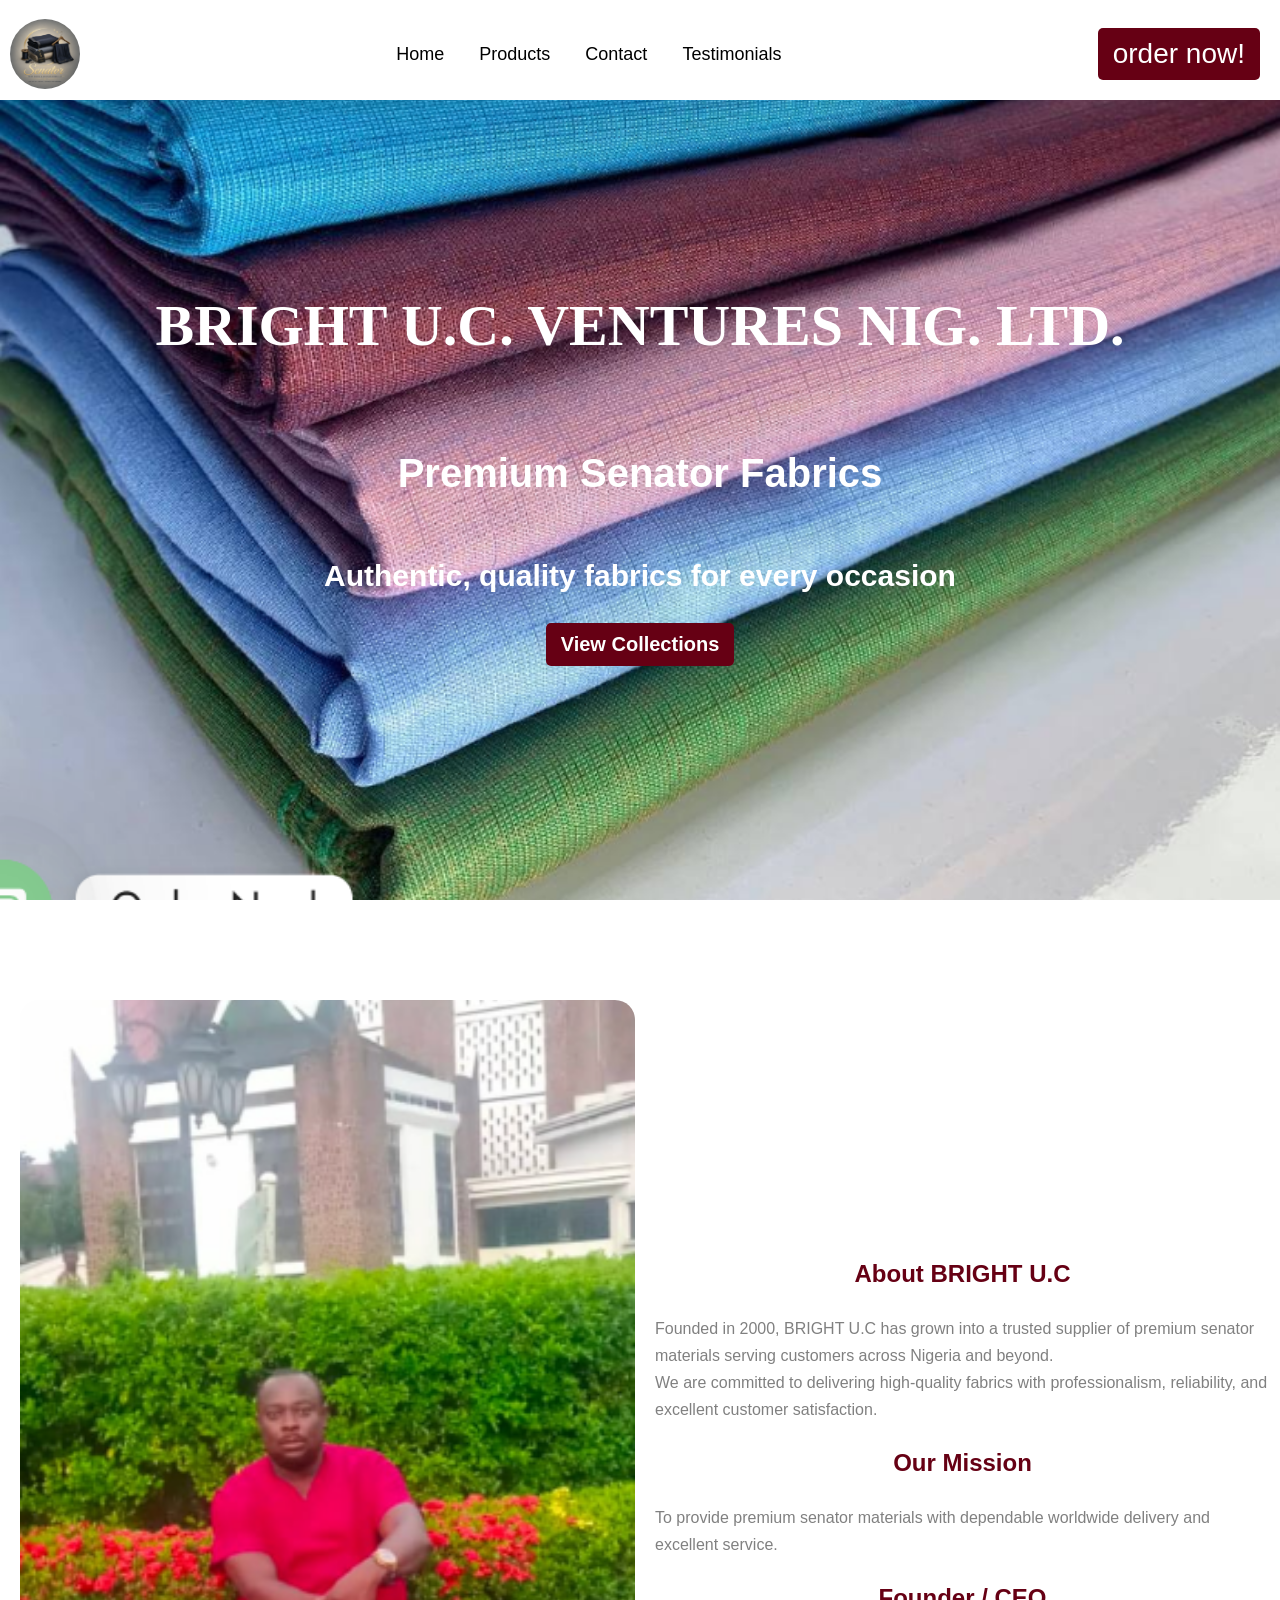
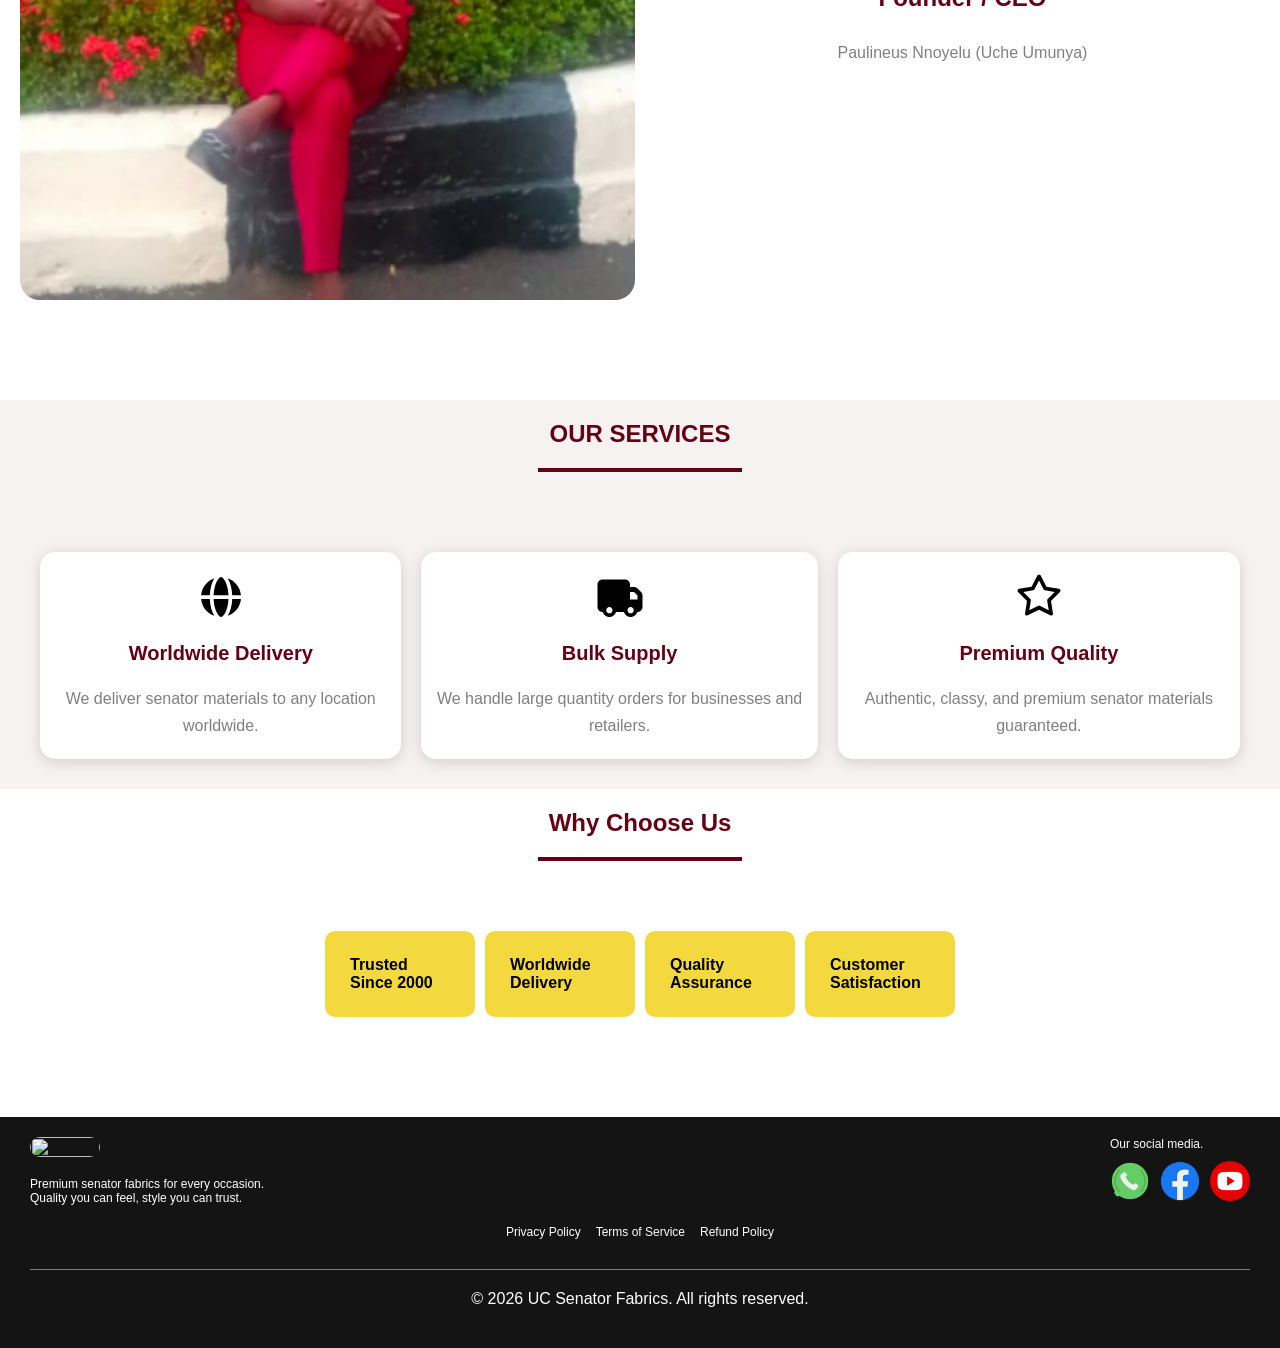
==== index.html @ 3edd7e3b "UC initial website upload" ====
<html>

<head>
  <meta name="viewport" content="width=device-width, initial-scale=1.0">
  <title>Home Page</title>
  <link rel="stylesheet" href="CSS/index.css">
  <style>

  </style>
</head>

<body>
  <!-- header -->
  <div class="header-container">
    <div class="left-section">
      <img class="uc-logo" src="logos/UC logo.png">
    </div>
    <div class="middle-section">
      <a href="index.html">Home</a>
      <a href="products.html">Products</a>
      <a href="contactPage.html">Contact</a>
      <a href="testimonialPage.html">Testimonials</a>

    </div>
    <div class="right-section">
      <p id="order-now">order now!</p>
    </div>
  </div>

  <!-- hero section -->
  <section class="hero-section">
    <p class="business-name">BRIGHT U.C. VENTURES NIG. LTD.</p>
    <h1 id="hero-text1">Premium Senator Fabrics</h1>
    <p id="hero-text2">Authentic, quality fabrics for every occasion</p>
    <a href="products.html"><button>View Collections</button></a>

  </section>


  <!-- about us section -->
  <section>
    <div class="about-us-container">
      <div class="image-card">
        <img class="ceo-img" src="author-img/ceo.img.png">
      </div>

      <div class="about-us-textCard">
        <h1 class="aboutUs-heading">About BRIGHT U.C</h1>
        <div>Founded in 2000, BRIGHT U.C has grown into a trusted supplier of premium senator materials serving
          customers across Nigeria and beyond.
        </div>
        <div>We are committed to delivering high-quality fabrics with professionalism, reliability, and excellent
          customer
          satisfaction.
        </div>
        <h1 class="aboutUs-heading">Our Mission</h1>
        <div>To provide premium senator materials with dependable worldwide delivery and excellent service.</div>
        <h1 class="aboutUs-heading">Founder / CEO</h1>
        <div>Paulineus Nnoyelu (Uche Umunya)</div>
      </div>

    </div>
  </section>

  <!-- our services section -->
  <section class="service-wrapper">
    <h1 id="our-services">OUR SERVICES</h1>
    <div class="line-through"></div>
    <!-- service card -->
    <div class="our-services-card">
      <div class="services-card1">
        <img class="globe-icon" src="svg/globe.svg">
        <h3>Worldwide Delivery</h3>
        <div class="services-subText">We deliver senator materials to any location worldwide.</div>
      </div>
      <div class="services-card2">
        <img class="bulky-icon" src="svg/bulky.svg">
        <h3>Bulk Supply</h3>
        <div class="services-subText">We handle large quantity orders for businesses and retailers.</div>
      </div>
      <div class="services-card3">
        <img class="star-icon" src="svg/star-icon.svg">
        <h3> Premium Quality</h3>
        <div class="services-subText">Authentic, classy, and premium senator materials guaranteed.</div>
      </div>
    </div>
  </section>

  <!-- why chose us section -->
  <section>
    <h1 id="chose-us-text">Why Choose Us</h1>
    <div class="line-through"></div>

    <div class="chose-us-card">
      <div class="chose-us-card1">Trusted Since 2000</div>
      <div class="chose-us-card2">Worldwide Delivery</div>
      <div class="chose-us-card3">Quality Assurance</div>
      <div class="chose-us-card4">Customer Satisfaction</div>
    </div>
  </section>

  <!-- footer section -->
  <footer class="footer-container">

    <div class="footer-content">
      <div class="footer-left">
        <img class="uc-logo" src="logos/uc logo.png">
        <div class="footer-text1">Premium senator fabrics for every occasion.</div>
        <div class="footer-text2">Quality you can feel, style you can trust.</div>
      </div>


      <div class="footer-right">

        <div class="footer-text2">Our social media.</div>
        <div class="media-handles">
          <a href="https://wa.me/2348064344146"><img class="whatsapp-icon" src="logos/whatsapp1-icon.png"></a>
          <img class="facebook-icon" src="logos/facebook1-icon.png">
          <img class="youtube-icon" src="logos/youtube-icon.png">
        </div>
      </div>

    </div>

    <div class="other-links">
      <div>Privacy Policy</div>
      <div>Terms of Service</div>
      <div>Refund Policy</div>
    </div>

    <div id="footer-line"></div>

    <div class="footer-text3">© 2026 UC Senator Fabrics. All rights reserved.</div>
  </footer>

</body>

</html>
---- CSS/index.css ----
body {
  font-family: arial;
  padding: 0;
  margin: 0;
  overflow-x: hidden;
}

.header-container {
  display: flex;
  height: 100px;
  justify-content: space-between;
  align-items: center;
  padding-left: 10px;
  background-color: white;
  width: 100%;
  flex-wrap: wrap;
  gap: 10px;
  position: fixed;
  z-index: 100;
}

.left-section {
  width: 70px;
  flex-shrink: 0;
  margin-right: 20px;
}

.middle-section {
  display: flex;
  justify-content: space-between;
  gap: 15px;
  align-items: center;
}

.middle-section a {
  font-size: 18px;
  padding: 10px;
  border-radius: 5px;
  white-space: nowrap;
  transition: all 0.3s ease;
  text-decoration: none;
  color: black;
}

.middle-section a:hover {
  cursor: pointer;
  background-color: rgb(102, 0, 20);
  color: white;
}

.right-section {
  display: flex;
  margin-left: 20px;
  margin-right: 30px;
  flex-shrink: 0;
  align-items: center;
}

.uc-logo {
  max-width: 70px;
  width: 100%;
  height: auto;
  object-fit: contain;
  border-radius: 35px;
}

#order-now {
  background-color: rgb(102, 0, 20);
  color: white;
  padding: 10px 15px;
  border-radius: 5px;
  font-size: 28px;
  animation: dance 2s ease-in-out infinite;
  display: inline-block;
}

@keyframes dance {
  0% {
    transform: scale(1);
  }

  50% {
    transform: scale(1.1);
  }

  100% {
    transform: scale(1);
  }
}

.hero-section {
  height: 100vh;
  background-image: url(../logos/background-pic.png);
  background-repeat: no-repeat;
  background-position: center;
  background-size: cover;
  display: flex;
  flex-direction: column;
  justify-content: center;
  align-items: center;
}

.business-name {
  font-size: 58px;
  font-family: "Great Vibes", cursive;
  color: white;
  text-align: center;
  font-weight: bold;
}

#hero-text1 {
  color: white;
  font-family: arial;
  text-align: center;
  font-weight: bold;
  font-size: 40px;
}

#hero-text2 {
  color: white;
  font-family: arial;
  text-align: center;
  font-weight: bold;
  font-size: 30px;
}

.hero-section button {
  background-color: rgb(102, 0, 20);
  padding: 10px 15px;
  color: white;
  border-radius: 5px;
  border-style: none;
  font-weight: bold;
  font-size: 20px;
  transition: all 0.3s ease;
}

.hero-section button:hover {
  cursor: pointer;
  background-color: rgb(143, 1, 30);
}

.about-us-container {
  display: flex;
  margin-top: 100px;
  align-items: center;
}

.image-card {
  flex: 1;
  margin-left: 20px;
  justify-content: center;
  align-items: center;
}

.about-us-textCard {
  flex: 1;
  display: flex;
  flex-direction: column;
  justify-content: start;
  align-items: center;
  line-height: 1.7;
  color: grey;
  margin-left: 20px;
  margin-right: 10px;
}

.ceo-img {
  object-fit: cover;
  border-radius: 20px;
  width: 100%;
  height: 100vh;
}

.aboutUs-heading {
  color: rgb(102, 0, 20);
}

#our-services {
  text-align: center;
  color: rgb(102, 0, 20);
  margin-top: 100px;
  padding-top: 20px;
}

.line-through {
  border: 2px solid rgb(102, 0, 20);
  width: 200px;
  margin: auto;
}

.our-services-card {
  display: flex;
  justify-content: space-between;
  align-items: center;
  margin-top: 50px;
  padding: 30px;
  gap: 20px;
  margin-right: 10px;
  margin-left: 10px;
}

.services-card1,
.services-card2,
.services-card3 {
  display: flex;
  flex-direction: column;
  align-items: center;
  padding: 20px 15px 20px 15px;
  border-radius: 15px;
  box-shadow: 0 3px 15px rgba(0, 0, 0, 0.15);
  background-color: white;
}

.services-card1:hover,
.services-card2:hover,
.services-card3:hover {
  transform: translateY(-5px);
}

.globe-icon,
.bulky-icon,
.star-icon {
  width: 50px;
}

.our-services-card h3 {
  color: rgb(102, 0, 20);
  font-size: 20px;
}

.services-subText {
  color: grey;
  line-height: 1.7;
  text-align: center;
}

.service-wrapper {
  background-color: rgb(247, 242, 242);
}

.footer-container {
  background-color: rgb(20, 20, 20);
  color: white;
  padding: 20px 30px;
  margin-top: 100px;
}

.footer-content {
  display: flex;
  justify-content: space-between;
  align-items: flex-start;
}

.footer-left {
  display: flex;
  justify-content: start;
  flex-direction: column;
}

.footer-right {
  display: flex;
  justify-content: end;
  flex-direction: column;
  gap: 10px;
}

.whatsapp-icon,
.facebook-icon,
.youtube-icon {
  width: 40px;
  height: 40;
  border-radius: 50%;
  object-fit: contain;
}

.footer-text1 {
  font-size: 12px;
  margin-top: 20px;
}

.footer-text2 {
  font-size: 12px;
}

#footer-line {
  margin: auto;
  width: 100%;
  border-bottom: 1px grey solid;
  margin-top: 30px;
}

.media-handles {
  display: flex;
  gap: 10px;
}

.media-handles:hover {
  cursor: pointer;
}

.footer-text3 {
  text-align: center;
  margin-top: 20px;
  margin-bottom: 20px;
}

.other-links {
  display: flex;
  justify-content: center;
  align-items: center;
  font-size: 12px;
  gap: 15px;
  margin-top: 20px;
}

.other-links div:hover {
  cursor: pointer;
  color: rgb(200, 150, 80);
}
/* tablet screen */
@media (max-width: 768px) {
  .header-container {
    height: auto;
    padding: 10px;
    position: relative;
    position: fixed;
  }

  .middle-section {
    order: 3;
    width: 100%;
    justify-content: center;
    flex-wrap: wrap;
    margin-top: 10px;
  }

  .middle-section p {
    font-size: 14px;
    padding: 5px 10px;
  }

  .right-section {
    margin-right: 10px;
  }

  #order-now {
    font-size: 20px;
    padding: 5px 10px;
  }

  .business-name {
    font-size: 28px;
    text-align: center;
    padding: 0 10px;
  }

  #hero-text1 {
    font-size: 24px;
    text-align: center;
    padding: 0 10px;
  }

  #hero-text2 {
    font-size: 16px;
    text-align: center;
    padding: 0 10px;
  }

  .hero-section button {
    font-size: 16px;
    padding: 8px 20px;
  }
  .about-us-container {
    flex-direction: column;
    gap: 30px;
    padding: 30px;
    margin-top: 50px;
    align-items: center;
  }

  .image-card {
    width: 100%;
    display: flex;
    justify-content: center;
  }

  .ceo-img {
    height: auto;
    max-height: 500px;
    object-fit: cover;
    max-width: 350px;
    width: 100%;
  }

  .about-us-textCard {
    text-align: center;
    padding: 0 20px;
  }

  .aboutUs-heading {
    font-size: 28px;
    margin-top: 20px;
  }

  .about-us-textCard div {
    font-size: 16px;
    line-height: 1.6;
  }

  /* Our Services Section - Tablet */
  .service-wrapper {
    padding: 50px 20px;
  }

  #our-services {
    font-size: 32px;
  }

  .our-services-card {
    gap: 25px;
    padding: 0 15px;
    display: flex;
    flex-direction: column;
    align-items: center;
  }

  .services-card1,
  .services-card2,
  .services-card3 {
    min-width: 280px;
    padding: 35px 20px;
  }

  .globe-icon,
  .bulky-icon,
  .star-icon {
    width: 65px;
    height: 65px;
  }

  .services-card1 h3,
  .services-card2 h3,
  .services-card3 h3 {
    font-size: 20px;
  }

  .services-subText {
    font-size: 14px;
  }

  /* why chosee us section */
  .chose-us-card {
    display: flex;
    flex-direction: column !important;
    justify-content: center;
    align-items: center;
  }
}
/* small screens */
@media (max-width: 480px) {
  .header-container {
    flex-direction: column;
    height: auto;
    gap: 15px;
    position: fixed;
  }

  .left-section {
    margin-right: 0;
  }

  .middle-section {
    gap: 8px;
  }

  .middle-section p {
    font-size: 12px;
    padding: 5px 8px;
  }

  .right-section {
    margin-left: 0;
    margin-right: 0;
  }

  #order-now {
    font-size: 18px;
  }

  .business-name {
    font-size: 22px;
  }

  #hero-text1 {
    font-size: 20px;
  }

  #hero-text2 {
    font-size: 14px;
  }

  .about-us-container {
    flex-direction: column;
    gap: 20px;
    padding: 20px;
    margin-top: 30px;
  }

  .image-card {
    width: 100%;
  }

  .ceo-img {
    height: auto;
    border-radius: 15px;
    max-width: 280px;
  }

  .about-us-textCard {
    text-align: center;
    padding: 0 10px;
  }

  .aboutUs-heading {
    font-size: 22px;
    margin-top: 15px;
    margin-bottom: 10px;
  }

  .about-us-textCard div {
    font-size: 14px;
    line-height: 1.5;
    margin-bottom: 15px;
  }

  /* Our Services Section - Mobile */
  .service-wrapper {
    padding: 40px 15px;
  }

  #our-services {
    font-size: 24px;
    margin-bottom: 15px;
  }

  #line-through {
    width: 80px;
    margin-bottom: 30px;
  }

  .our-services-card {
    flex-direction: column;
    gap: 20px;
    padding: 0;
  }

  .services-card1,
  .services-card2,
  .services-card3 {
    width: 100%;
    min-width: auto;
    padding: 30px 20px;
  }

  .globe-icon,
  .bulky-icon,
  .star-icon {
    width: 55px;
    height: 55px;
    margin-bottom: 15px;
  }

  .services-card1 h3,
  .services-card2 h3,
  .services-card3 h3 {
    font-size: 18px;
    margin-bottom: 10px;
  }

  .services-subText {
    font-size: 13px;
    line-height: 1.5;
  }

  /* why chose us section */
  .chose-us-card {
    display: flex;
    flex-direction: column !important;
    justify-content: center;
    align-items: center;
  }
}

/* ========== SMALL MOBILE (375px and below) ========== */
@media (max-width: 375px) {
  /* About Us Section - Small Mobile */
  .about-us-container {
    padding: 15px;
    gap: 15px;
  }

  .aboutUs-heading {
    font-size: 20px;
  }

  .about-us-textCard div {
    font-size: 13px;
  }

  /* Our Services Section - Small Mobile */
  .service-wrapper {
    padding: 30px 12px;
  }

  #our-services {
    font-size: 22px;
  }

  .services-card1,
  .services-card2,
  .services-card3 {
    padding: 25px 15px;
  }

  .globe-icon,
  .bulky-icon,
  .star-icon {
    width: 50px;
    height: 50px;
  }

  .services-card1 h3,
  .services-card2 h3,
  .services-card3 h3 {
    font-size: 17px;
  }

  .services-subText {
    font-size: 12px;
  }
}

#chose-us-text {
  text-align: center;
  color: rgb(102, 0, 20);
}

.chose-us-card {
  display: flex;
  justify-content: center;
  align-content: center;
  margin-top: 70px;
  gap: 10px;
}

.chose-us-card1,
.chose-us-card2,
.chose-us-card3,
.chose-us-card4 {
  width: 100px;
  border-radius: 10px;
  padding: 25px;
  background-color: rgb(244, 217, 62);
  font-weight: bold;
  font-family: arial;
  transition: all 0.3s ease;
  cursor: pointer;
}

.chose-us-card1:hover,
.chose-us-card2:hover,
.chose-us-card3:hover,
.chose-us-card4:hover {
  background-color: rgb(102, 0, 20);
  color: white;
  transform: translateY(-7px);
}
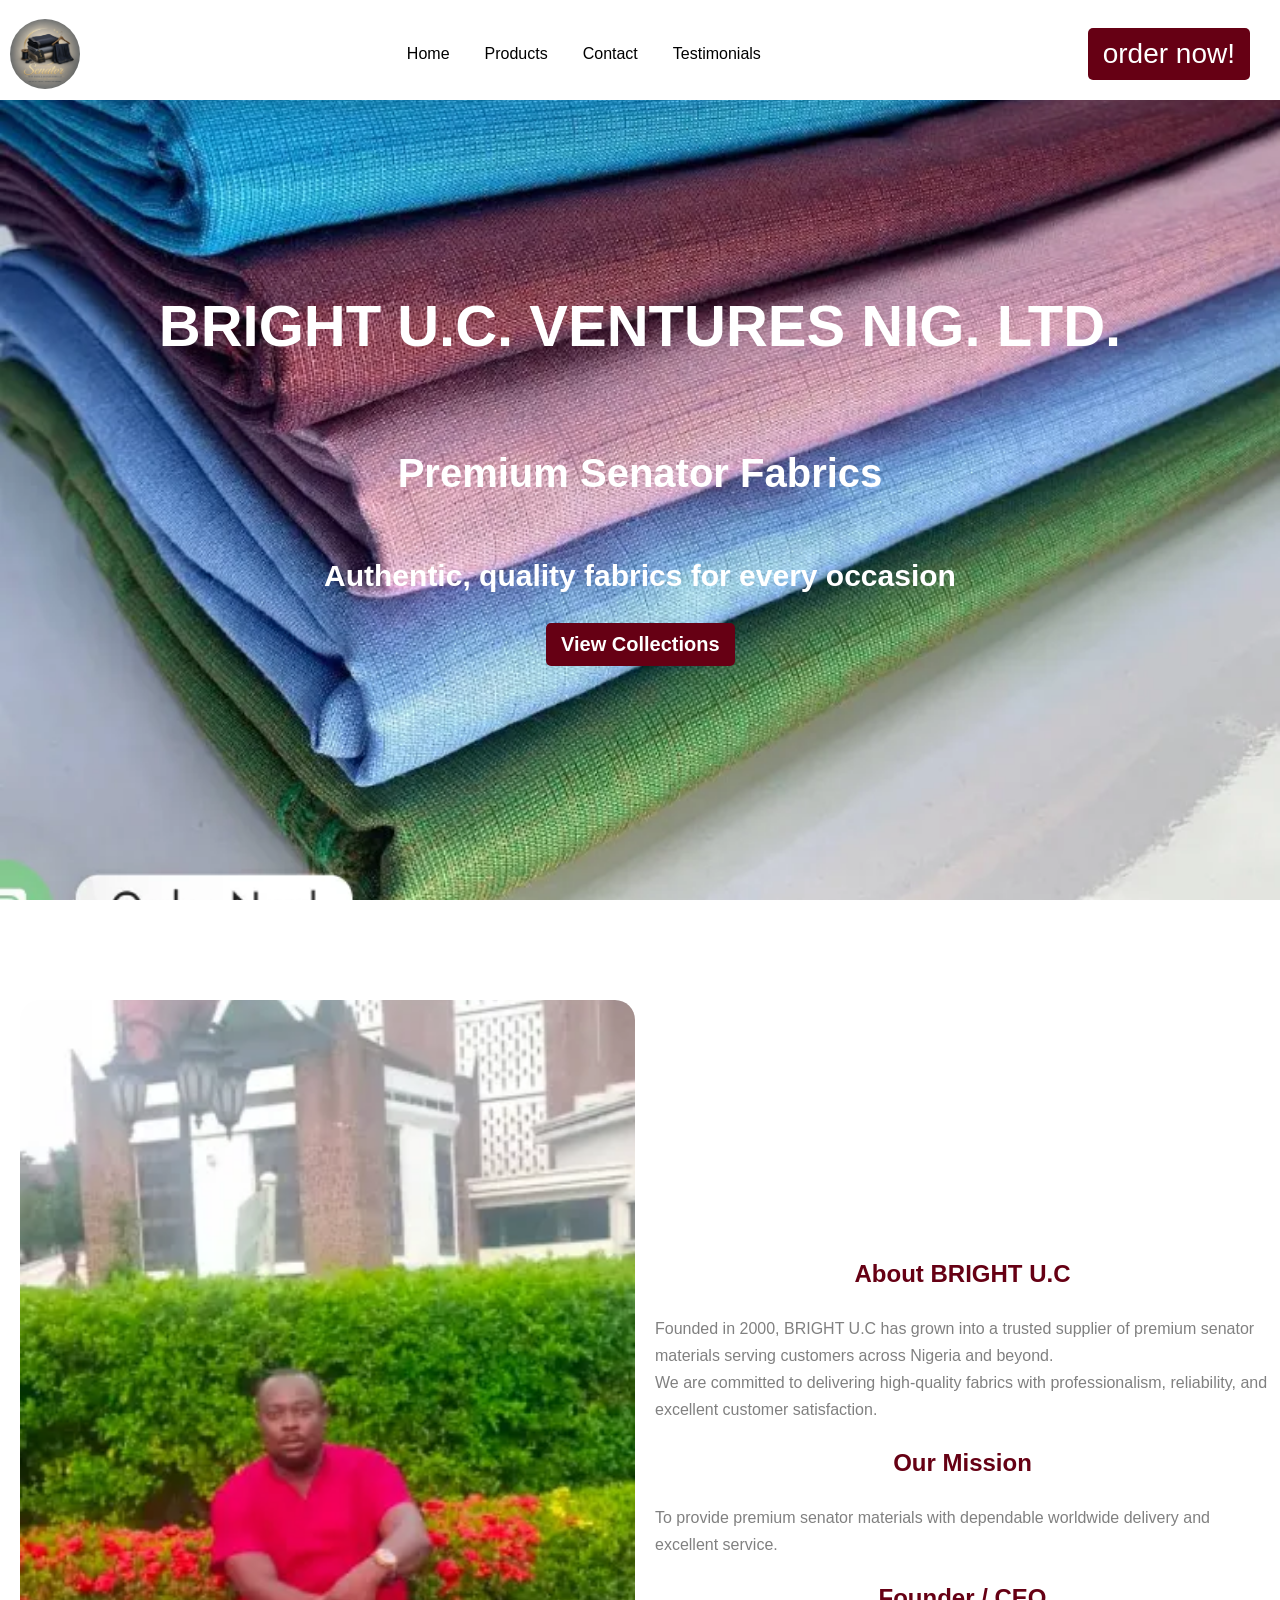
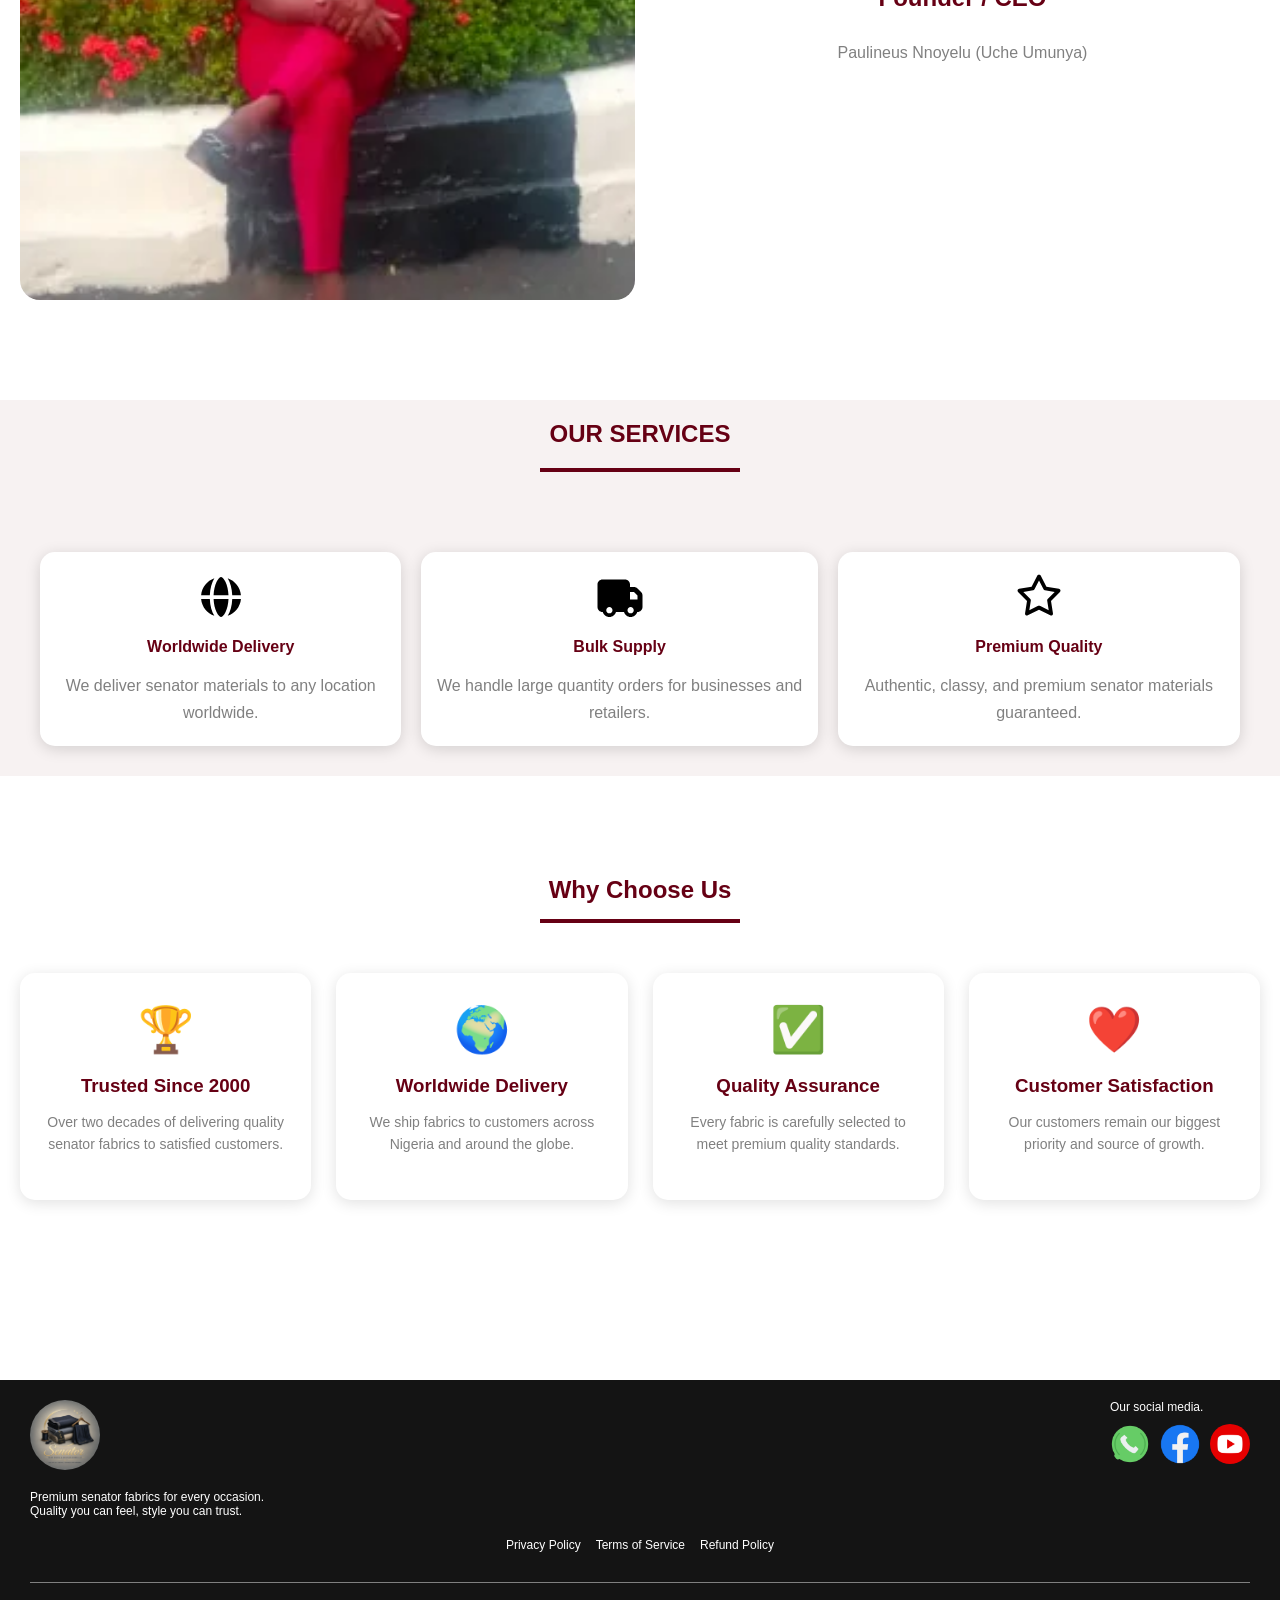
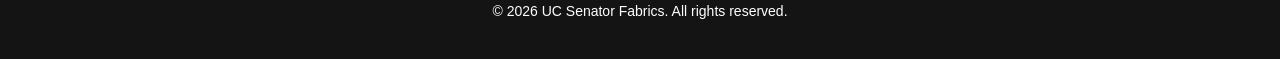
==== commit 98bd2c4a: "coverted png images to webp" ====
--- a/index.html
+++ b/index.html
@@ -4,16 +4,14 @@
   <meta name="viewport" content="width=device-width, initial-scale=1.0">
   <title>Home Page</title>
   <link rel="stylesheet" href="CSS/index.css">
-  <style>
-
-  </style>
+  <link rel="stylesheet" href="https://unpkg.com/aos@2.3.4/dist/aos.css">
 </head>
 
 <body>
   <!-- header -->
   <div class="header-container">
     <div class="left-section">
-      <img class="uc-logo" src="logos/UC logo.png">
+      <img class="uc-logo" src="logos/uc official logo.webp" width="70" height="70">
     </div>
     <div class="middle-section">
       <a href="index.html">Home</a>
@@ -29,10 +27,10 @@
 
   <!-- hero section -->
   <section class="hero-section">
-    <p class="business-name">BRIGHT U.C. VENTURES NIG. LTD.</p>
-    <h1 id="hero-text1">Premium Senator Fabrics</h1>
-    <p id="hero-text2">Authentic, quality fabrics for every occasion</p>
-    <a href="products.html"><button>View Collections</button></a>
+    <p class="business-name" data-aos="fade-down" data-aos-duration="1200">BRIGHT U.C. VENTURES NIG. LTD.</p>
+    <h1 id="hero-text1" data-aos="zoom-in" data-aos-duration="1500">Premium Senator Fabrics</h1>
+    <p id="hero-text2" data-aos="fade-up" data-aos-delay="300">Authentic, quality fabrics for every occasion</p>
+    <a href="products.html"><button data-aos="flip-up" data-aos-delay="600">View Collections</button></a>
 
   </section>
 
@@ -40,11 +38,11 @@
   <!-- about us section -->
   <section>
     <div class="about-us-container">
-      <div class="image-card">
-        <img class="ceo-img" src="author-img/ceo.img.png">
+      <div class="image-card" data-aos="fade-right" data-aos-duration="1200">
+        <img class="ceo-img" src="author-img/uc-profile pic.webp">
       </div>
 
-      <div class="about-us-textCard">
+      <div class="about-us-textCard" data-aos="fade-left" data-aos-duration="1200">
         <h1 class="aboutUs-heading">About BRIGHT U.C</h1>
         <div>Founded in 2000, BRIGHT U.C has grown into a trusted supplier of premium senator materials serving
           customers across Nigeria and beyond.
@@ -64,21 +62,21 @@
 
   <!-- our services section -->
   <section class="service-wrapper">
-    <h1 id="our-services">OUR SERVICES</h1>
+    <h1 id="our-services" data-aos="fade-up">OUR SERVICES</h1>
     <div class="line-through"></div>
     <!-- service card -->
     <div class="our-services-card">
-      <div class="services-card1">
+      <div class="services-card1" data-aos="zoom-in" data-aos-delay="100">
         <img class="globe-icon" src="svg/globe.svg">
         <h3>Worldwide Delivery</h3>
         <div class="services-subText">We deliver senator materials to any location worldwide.</div>
       </div>
-      <div class="services-card2">
+      <div class="services-card2" data-aos="zoom-in" data-aos-delay="300">
         <img class="bulky-icon" src="svg/bulky.svg">
         <h3>Bulk Supply</h3>
         <div class="services-subText">We handle large quantity orders for businesses and retailers.</div>
       </div>
-      <div class="services-card3">
+      <div class="services-card3" data-aos="zoom-in" data-aos-delay="500">
         <img class="star-icon" src="svg/star-icon.svg">
         <h3> Premium Quality</h3>
         <div class="services-subText">Authentic, classy, and premium senator materials guaranteed.</div>
@@ -87,24 +85,46 @@
   </section>
 
   <!-- why chose us section -->
-  <section>
-    <h1 id="chose-us-text">Why Choose Us</h1>
-    <div class="line-through"></div>
+  <section class="why-us-section">
+  <h1 id="chose-us-text" data-aos="fade-up">Why Choose Us</h1>
+  <div class="line-through"></div>
 
-    <div class="chose-us-card">
-      <div class="chose-us-card1">Trusted Since 2000</div>
-      <div class="chose-us-card2">Worldwide Delivery</div>
-      <div class="chose-us-card3">Quality Assurance</div>
-      <div class="chose-us-card4">Customer Satisfaction</div>
+  <div class="why-us-container">
+
+    <div class="why-card" data-aos="fade-up">
+      <div class="why-icon">🏆</div>
+      <h3>Trusted Since 2000</h3>
+      <p>Over two decades of delivering quality senator fabrics to satisfied customers.</p>
     </div>
-  </section>
+
+    <div class="why-card" data-aos="fade-up" data-aos-delay="200">
+      <div class="why-icon">🌍</div>
+      <h3>Worldwide Delivery</h3>
+      <p>We ship fabrics to customers across Nigeria and around the globe.</p>
+    </div>
+
+    <div class="why-card" data-aos="fade-up" data-aos-delay="400">
+      <div class="why-icon">✅</div>
+      <h3>Quality Assurance</h3>
+      <p>Every fabric is carefully selected to meet premium quality standards.</p>
+    </div>
+
+    <div class="why-card" data-aos="fade-up" data-aos-delay="600">
+      <div class="why-icon">❤️</div>
+      <h3>Customer Satisfaction</h3>
+      <p>Our customers remain our biggest priority and source of growth.</p>
+    </div>
+
+  </div>
+</section>
+
 
   <!-- footer section -->
-  <footer class="footer-container">
+  <footer class="footer-container" data-aos="fade-up">
 
     <div class="footer-content">
       <div class="footer-left">
-        <img class="uc-logo" src="logos/uc logo.png">
+        <img class="uc-logo" src="logos/uc official logo.webp">
         <div class="footer-text1">Premium senator fabrics for every occasion.</div>
         <div class="footer-text2">Quality you can feel, style you can trust.</div>
       </div>
@@ -133,6 +153,17 @@
     <div class="footer-text3">© 2026 UC Senator Fabrics. All rights reserved.</div>
   </footer>
 
+  <script src="https://unpkg.com/aos@2.3.4/dist/aos.js"></script>
+
+  <script>
+    AOS.init({
+      duration: 1000,
+      once: true,
+      offset: 100,
+      easing: "ease-in-out"
+    });
+  </script>
+
 </body>
 
 </html>
--- a/CSS/index.css
+++ b/CSS/index.css
@@ -1,5 +1,9 @@
+* {
+  box-sizing: border-box;
+}
+
 body {
-  font-family: arial;
+  font-family: "Poppins", sans-serif;
   padding: 0;
   margin: 0;
   overflow-x: hidden;
@@ -33,7 +37,7 @@
 }
 
 .middle-section a {
-  font-size: 18px;
+  font-size: 16px;
   padding: 10px;
   border-radius: 5px;
   white-space: nowrap;
@@ -90,7 +94,7 @@
 
 .hero-section {
   height: 100vh;
-  background-image: url(../logos/background-pic.png);
+  background-image: url(../author-img/backgroundImage.webp);
   background-repeat: no-repeat;
   background-position: center;
   background-size: cover;
@@ -102,7 +106,7 @@
 
 .business-name {
   font-size: 58px;
-  font-family: "Great Vibes", cursive;
+  font-family: "Poppins", sans-serif;
   color: white;
   text-align: center;
   font-weight: bold;
@@ -110,7 +114,6 @@
 
 #hero-text1 {
   color: white;
-  font-family: arial;
   text-align: center;
   font-weight: bold;
   font-size: 40px;
@@ -118,7 +121,6 @@
 
 #hero-text2 {
   color: white;
-  font-family: arial;
   text-align: center;
   font-weight: bold;
   font-size: 30px;
@@ -226,7 +228,7 @@
 
 .our-services-card h3 {
   color: rgb(102, 0, 20);
-  font-size: 20px;
+  font-size: 16px;
 }
 
 .services-subText {
@@ -244,6 +246,8 @@
   color: white;
   padding: 20px 30px;
   margin-top: 100px;
+  font-family: "Poppins", sans-serif;
+  font-size: 14px;
 }
 
 .footer-content {
@@ -318,6 +322,7 @@
   cursor: pointer;
   color: rgb(200, 150, 80);
 }
+
 /* tablet screen */
 @media (max-width: 768px) {
   .header-container {
@@ -362,7 +367,7 @@
   }
 
   #hero-text2 {
-    font-size: 16px;
+    font-size: 15px;
     text-align: center;
     padding: 0 10px;
   }
@@ -404,7 +409,7 @@
   }
 
   .about-us-textCard div {
-    font-size: 16px;
+    font-size: 15px;
     line-height: 1.6;
   }
 
@@ -449,14 +454,60 @@
     font-size: 14px;
   }
 
-  /* why chosee us section */
-  .chose-us-card {
-    display: flex;
-    flex-direction: column !important;
-    justify-content: center;
-    align-items: center;
-  }
-}
+  /* why chose us section */
+  .why-us-container {
+    grid-template-columns: 1fr 1fr;
+  }
+}
+
+/* why chosee us section */
+
+.why-us-section {
+  padding: 80px 20px;
+}
+
+#chose-us-text {
+  text-align: center;
+  color: rgb(102, 0, 20);
+  margin-bottom: 15px;
+}
+
+.why-us-container {
+  display: grid;
+  grid-template-columns: repeat(4, 1fr);
+  gap: 25px;
+  margin-top: 50px;
+}
+
+.why-card {
+  background: white;
+  padding: 30px 25px;
+  border-radius: 15px;
+  text-align: center;
+  box-shadow: 0 3px 15px rgba(0, 0, 0, 0.12);
+  transition: all 0.3s ease;
+}
+
+.why-card:hover {
+  transform: translateY(-8px);
+}
+
+.why-icon {
+  font-size: 45px;
+  margin-bottom: 15px;
+}
+
+.why-card h3 {
+  color: rgb(102, 0, 20);
+  margin-bottom: 10px;
+}
+
+.why-card p {
+  color: grey;
+  line-height: 1.6;
+  font-size: 14px;
+}
+
 /* small screens */
 @media (max-width: 480px) {
   .header-container {
@@ -533,6 +584,9 @@
     line-height: 1.5;
     margin-bottom: 15px;
   }
+  .footer-container {
+    font-size: 13px;
+  }
 
   /* Our Services Section - Mobile */
   .service-wrapper {
@@ -590,6 +644,9 @@
     justify-content: center;
     align-items: center;
   }
+  .why-us-container {
+    grid-template-columns: 1fr;
+  }
 }
 
 /* ========== SMALL MOBILE (375px and below) ========== */
@@ -601,7 +658,7 @@
   }
 
   .aboutUs-heading {
-    font-size: 20px;
+    font-size: 18px;
   }
 
   .about-us-textCard div {
@@ -614,7 +671,7 @@
   }
 
   #our-services {
-    font-size: 22px;
+    font-size: 20px;
   }
 
   .services-card1,
